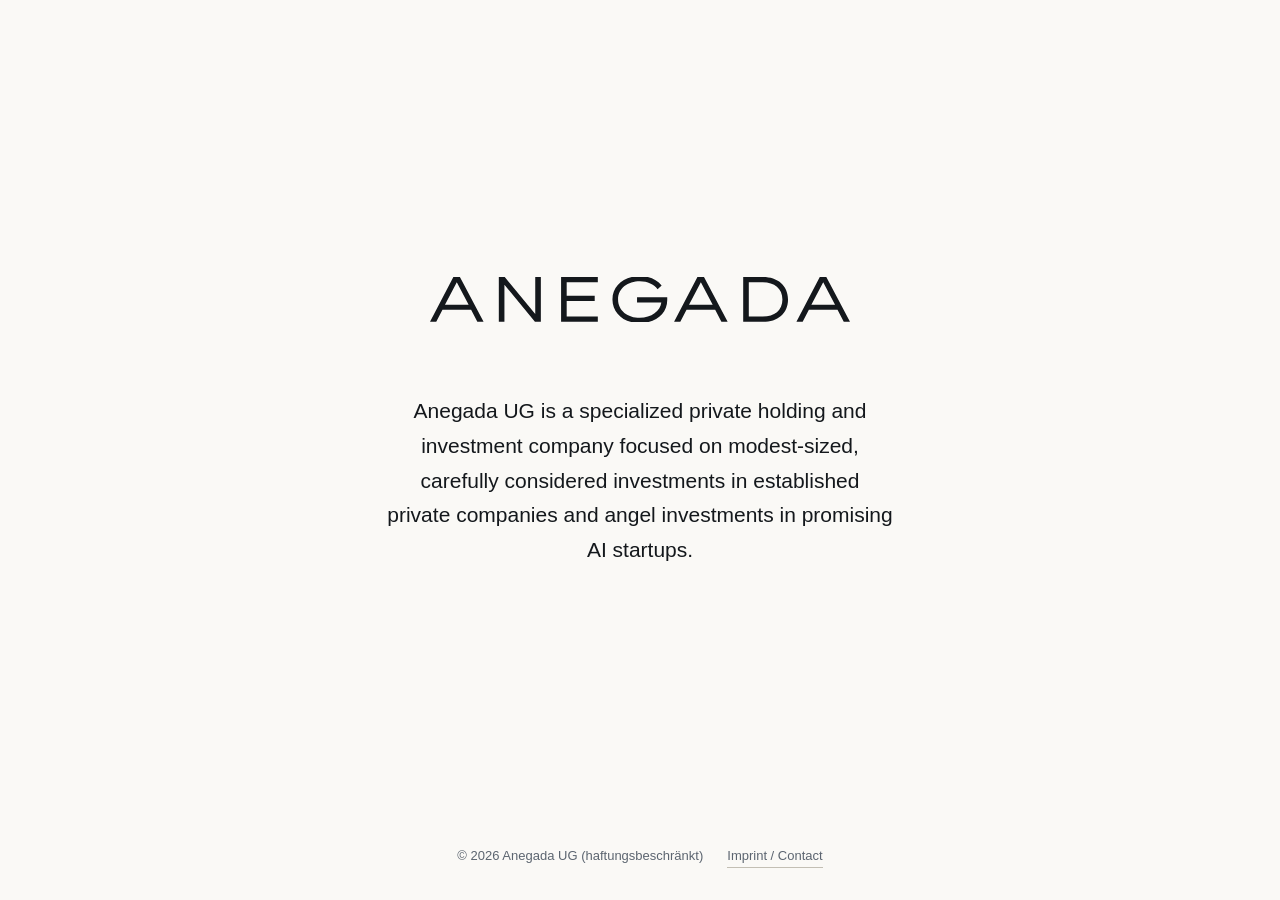
==== index.html @ e7d41319 "Initial version of the anegada.net static website Static site for Anegada UG (haftungsbeschränkt), t" ====
<!DOCTYPE html>
<html lang="en">
<head>
<meta charset="utf-8">
<meta name="viewport" content="width=device-width, initial-scale=1">
<title>Anegada UG</title>
<meta name="description" content="Anegada UG is a specialized private holding and investment company focused on modest-sized, carefully considered investments in established private companies and angel investments in promising AI startups.">
<link rel="canonical" href="https://anegada.net/">
<meta property="og:type" content="website">
<meta property="og:site_name" content="Anegada UG">
<meta property="og:title" content="Anegada UG">
<meta property="og:description" content="A specialized private holding and investment company focused on modest-sized, carefully considered investments in established private companies and angel investments in promising AI startups.">
<meta property="og:url" content="https://anegada.net/">
<meta property="og:image" content="https://anegada.net/assets/og.png">
<meta property="og:image:width" content="1200">
<meta property="og:image:height" content="630">
<meta property="og:image:alt" content="ANEGADA">
<meta name="twitter:card" content="summary_large_image">
<link rel="icon" href="/assets/favicon.svg" type="image/svg+xml">
<link rel="apple-touch-icon" href="/assets/favicon-512.png">
<link rel="stylesheet" href="/style.css">
</head>
<body>

<main class="home">
  <svg class="logo" xmlns="http://www.w3.org/2000/svg" viewBox="0 0 1349 144" role="img" aria-label="ANEGADA">
    <g fill="currentColor">
      <defs><path id="ag-a" fill-rule="evenodd" d="M0 144 75 0H96L172 144H152L132 105H40L20 144ZM48 89H124L86 17Z"/></defs>
      <use href="#ag-a"/>
      <path d="M221 144V0H240L338 119V0H356V144H337L239 25V144Z"/>
      <path d="M421 0H539V17H439V60H529V77H439V127H539V144H421Z"/>
      <path d="M744 27 731 39C718 24 700 14 674 14C636 14 604 36 604 72S635 131 674 131C711 131 740 109 743 82H665V65H762V74C762 119 723 148 674 148C623 148 586 116 586 72S624 -3 674 -3C704 -3 728 8 744 27Z"/>
      <use href="#ag-a" x="784"/>
      <path fill-rule="evenodd" d="M1006 0H1070C1116 0 1150 27 1150 72S1116 144 1070 144H1006ZM1024 17V127H1069C1106 127 1132 107 1132 72S1106 17 1069 17Z"/>
      <use href="#ag-a" x="1177"/>
    </g>
  </svg>

  <p class="tagline">Anegada UG is a specialized private holding and investment company focused on modest-sized, carefully considered investments in established private companies and angel investments in promising AI startups.</p>
</main>

<footer class="site-footer">
  <span>&copy; 2026 Anegada UG (haftungsbeschr&auml;nkt)</span>
  <a href="/imprint.html">Imprint / Contact</a>
</footer>

</body>
</html>
---- style.css ----
/* Anegada UG — anegada.net
   Monochrome paper/ink palette derived from the black ANEGADA wordmark. */

:root {
  --paper: #faf9f6;
  --ink: #14181c;
  --muted: #5c6570;
  --rule: #e4e2dc;
  --link-line: #c3bfb4;
  --focus: #3d4c5c;
}

@media (prefers-color-scheme: dark) {
  :root {
    --paper: #101316;
    --ink: #f2f1ed;
    --muted: #98a1ab;
    --rule: #262b31;
    --link-line: #4a545e;
    --focus: #b9c6d2;
  }
}

*,
*::before,
*::after { box-sizing: border-box; }

html { -webkit-text-size-adjust: 100%; }

body {
  margin: 0;
  min-height: 100vh;
  display: flex;
  flex-direction: column;
  padding: 2rem 1rem;
  background: var(--paper);
  color: var(--ink);
  font-family: -apple-system, BlinkMacSystemFont, "Segoe UI", Roboto, "Helvetica Neue", Arial, "Noto Sans", sans-serif;
  font-size: 1rem;
  line-height: 1.7;
  -webkit-font-smoothing: antialiased;
}

@supports (min-height: 100svh) {
  body { min-height: 100svh; }
}

a {
  color: inherit;
  text-decoration: none;
  border-bottom: 1px solid var(--link-line);
  transition: border-color 0.15s ease;
}

a:hover,
a:focus-visible { border-bottom-color: currentColor; }

a:focus-visible {
  outline: 2px solid var(--focus);
  outline-offset: 3px;
}

/* --- logo ------------------------------------------------------------- */

.logo {
  display: block;
  width: 100%;
  max-width: min(420px, 78vw);
  height: auto;
  margin: 0 auto;
  color: var(--ink);
}

.logo--small { max-width: min(200px, 60vw); margin: 0; }

a.logo-link {
  display: inline-block;
  border-bottom: 0;
  line-height: 0;
}

/* --- home ------------------------------------------------------------- */

.home {
  flex: 1;
  display: flex;
  flex-direction: column;
  align-items: center;
  justify-content: center;
  gap: clamp(2.5rem, 7vw, 4.5rem);
  text-align: center;
  padding: 2rem 0;
}

.tagline {
  max-width: 44ch;
  margin: 0;
  font-size: clamp(1.0625rem, 0.95rem + 0.6vw, 1.3125rem);
  line-height: 1.65;
  color: var(--ink);
  text-wrap: pretty;
}

/* --- imprint ---------------------------------------------------------- */

.page {
  flex: 1;
  width: 100%;
  max-width: 44rem;
  margin: 0 auto;
  padding: 1rem 0 4rem;
}

.masthead { margin-bottom: 4rem; }

h1 {
  margin: 0 0 2.5rem;
  font-size: clamp(1.5rem, 1.3rem + 0.9vw, 1.875rem);
  font-weight: 600;
  letter-spacing: -0.01em;
  line-height: 1.25;
}

h2 {
  margin: 2.75rem 0 0.75rem;
  font-size: 1.0625rem;
  font-weight: 600;
  letter-spacing: 0.005em;
}

p { margin: 0 0 1rem; }

.lead { margin-bottom: 2rem; }

.lead p { margin-bottom: 0.25rem; }

dl {
  margin: 0 0 2rem;
  display: grid;
  grid-template-columns: minmax(11rem, auto) 1fr;
  gap: 0.5rem 2rem;
}

dt {
  color: var(--muted);
  font-size: 0.9375rem;
}

dd { margin: 0; }

@media (max-width: 34rem) {
  dl { grid-template-columns: 1fr; gap: 0 0; }
  dt { margin-top: 0.9rem; }
}

.note {
  margin-top: 3rem;
  padding-top: 1.5rem;
  border-top: 1px solid var(--rule);
  font-size: 0.875rem;
  color: var(--muted);
}

/* --- footer ----------------------------------------------------------- */

.site-footer {
  margin-top: auto;
  padding-top: 2rem;
  display: flex;
  flex-wrap: wrap;
  justify-content: center;
  gap: 0.5rem 1.5rem;
  font-size: 0.8125rem;
  color: var(--muted);
  text-align: center;
}

.site-footer a { color: var(--muted); }

.site-footer a:hover,
.site-footer a:focus-visible { color: var(--ink); }

/* --- 404 -------------------------------------------------------------- */

.home .status {
  margin: 0;
  font-size: 0.9375rem;
  color: var(--muted);
}
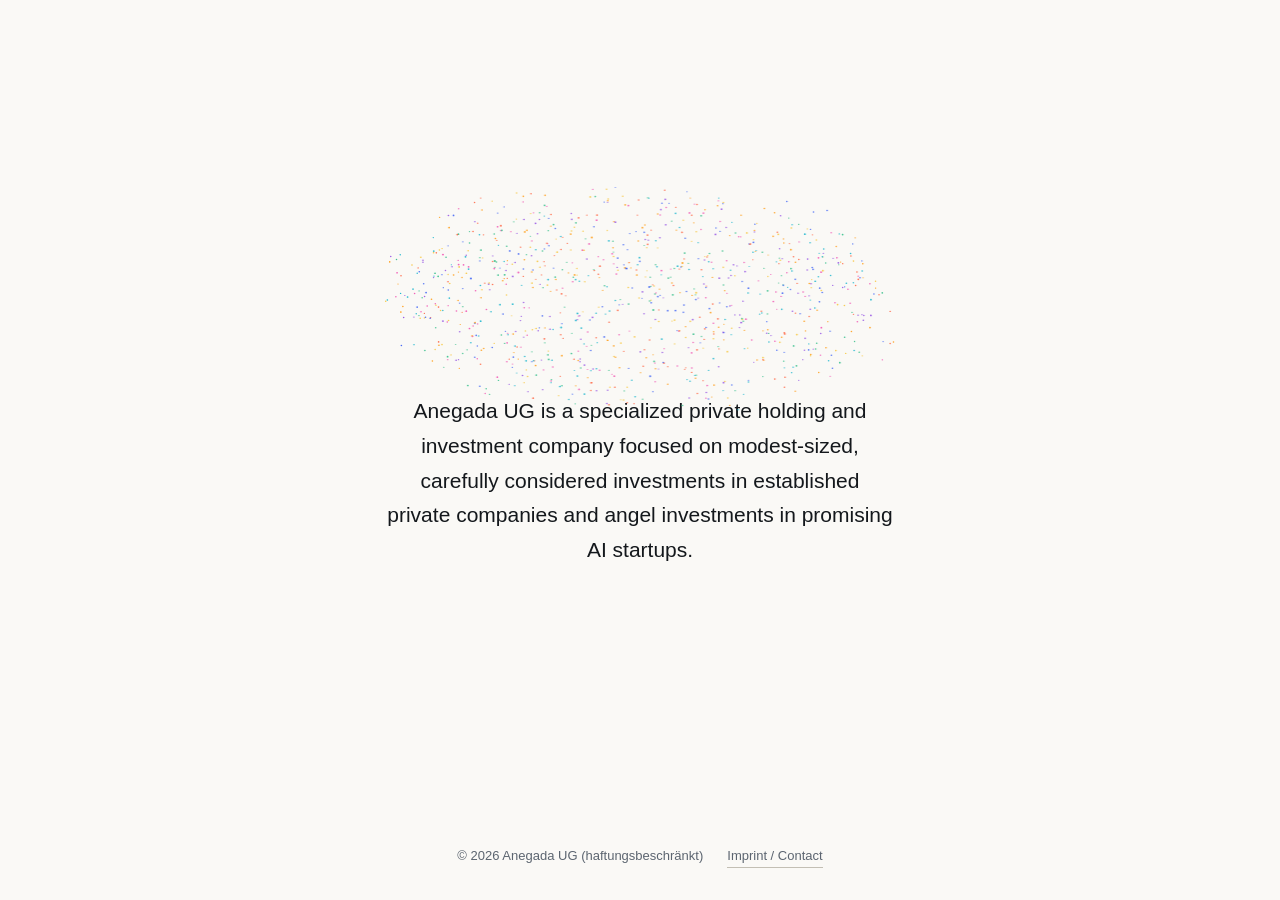
==== commit a9e28e87: "Home: particle intro for the ANEGADA wordmark Coloured dots drift in a soft cloud and settle into th" ====
--- a/index.html
+++ b/index.html
@@ -23,6 +23,7 @@
 <body>
 
 <main class="home">
+  <div class="logo-wrap">
   <svg class="logo" xmlns="http://www.w3.org/2000/svg" viewBox="0 0 1349 144" role="img" aria-label="ANEGADA">
     <g fill="currentColor">
       <defs><path id="ag-a" fill-rule="evenodd" d="M0 144 75 0H96L172 144H152L132 105H40L20 144ZM48 89H124L86 17Z"/></defs>
@@ -35,6 +36,7 @@
       <use href="#ag-a" x="1177"/>
     </g>
   </svg>
+  </div>
 
   <p class="tagline">Anegada UG is a specialized private holding and investment company focused on modest-sized, carefully considered investments in established private companies and angel investments in promising AI startups.</p>
 </main>
@@ -44,5 +46,6 @@
   <a href="/imprint.html">Imprint / Contact</a>
 </footer>
 
+<script src="/assets/logo-particles.js" defer></script>
 </body>
 </html>
--- a/style.css
+++ b/style.css
@@ -73,6 +73,23 @@
 
 .logo--small { max-width: min(200px, 60vw); margin: 0; }
 
+/* Particle intro (assets/logo-particles.js): the canvas reaches beyond the
+   wordmark so the dots have room to drift before they settle. */
+.logo-wrap {
+  position: relative;
+  width: 100%;
+  max-width: min(420px, 78vw);
+  margin: 0 auto;
+}
+
+.logo-canvas {
+  position: absolute;
+  inset: -90px -12%;
+  width: 124%;
+  height: calc(100% + 180px);
+  pointer-events: none;
+}
+
 a.logo-link {
   display: inline-block;
   border-bottom: 0;
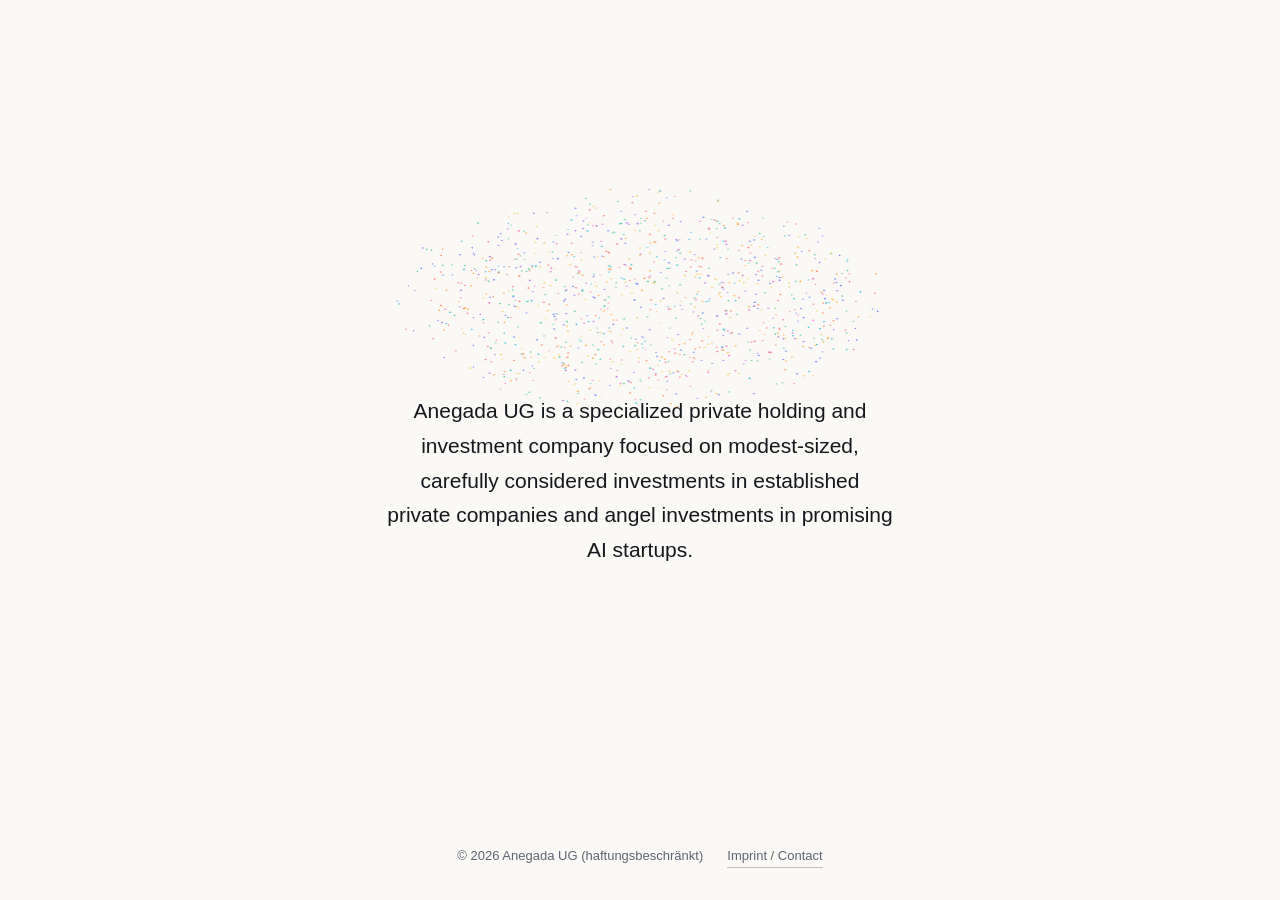
==== commit a729b612: "Logo intro: robust against stale cached CSS and layout shifts The canvas is now positioned inline by" ====
--- a/index.html
+++ b/index.html
@@ -18,7 +18,7 @@
 <meta name="twitter:card" content="summary_large_image">
 <link rel="icon" href="/assets/favicon.svg" type="image/svg+xml">
 <link rel="apple-touch-icon" href="/assets/favicon-512.png">
-<link rel="stylesheet" href="/style.css">
+<link rel="stylesheet" href="/style.css?v=2">
 </head>
 <body>
 
@@ -46,6 +46,6 @@
   <a href="/imprint.html">Imprint / Contact</a>
 </footer>
 
-<script src="/assets/logo-particles.js" defer></script>
+<script src="/assets/logo-particles.js?v=2" defer></script>
 </body>
 </html>
